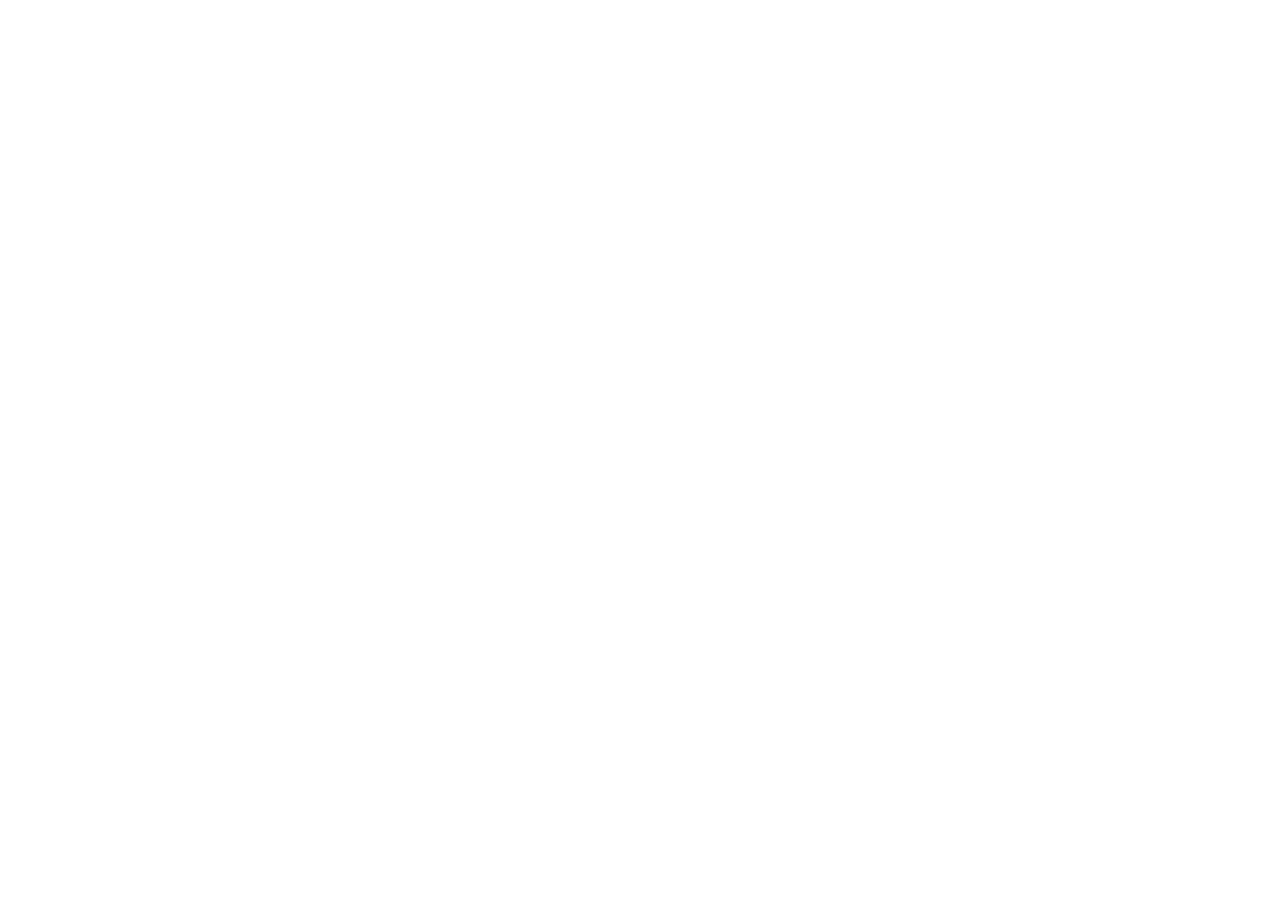
==== index.html @ 1e2af701 "Criei o arquivo index" ====
<!DOCTYPE html>
<html lang="pt-br">
<head>
    <meta charset="UTF-8">
    <meta http-equiv="X-UA-Compatible" content="IE=edge">
    <meta name="viewport" content="width=device-width, initial-scale=1.0">
    <title>Projeto Redes Sociais</title>
    <link rel="shortcut icon" href="favicon.ico" type="image/x-icon">
</head>
<body>
    
</body>
</html>
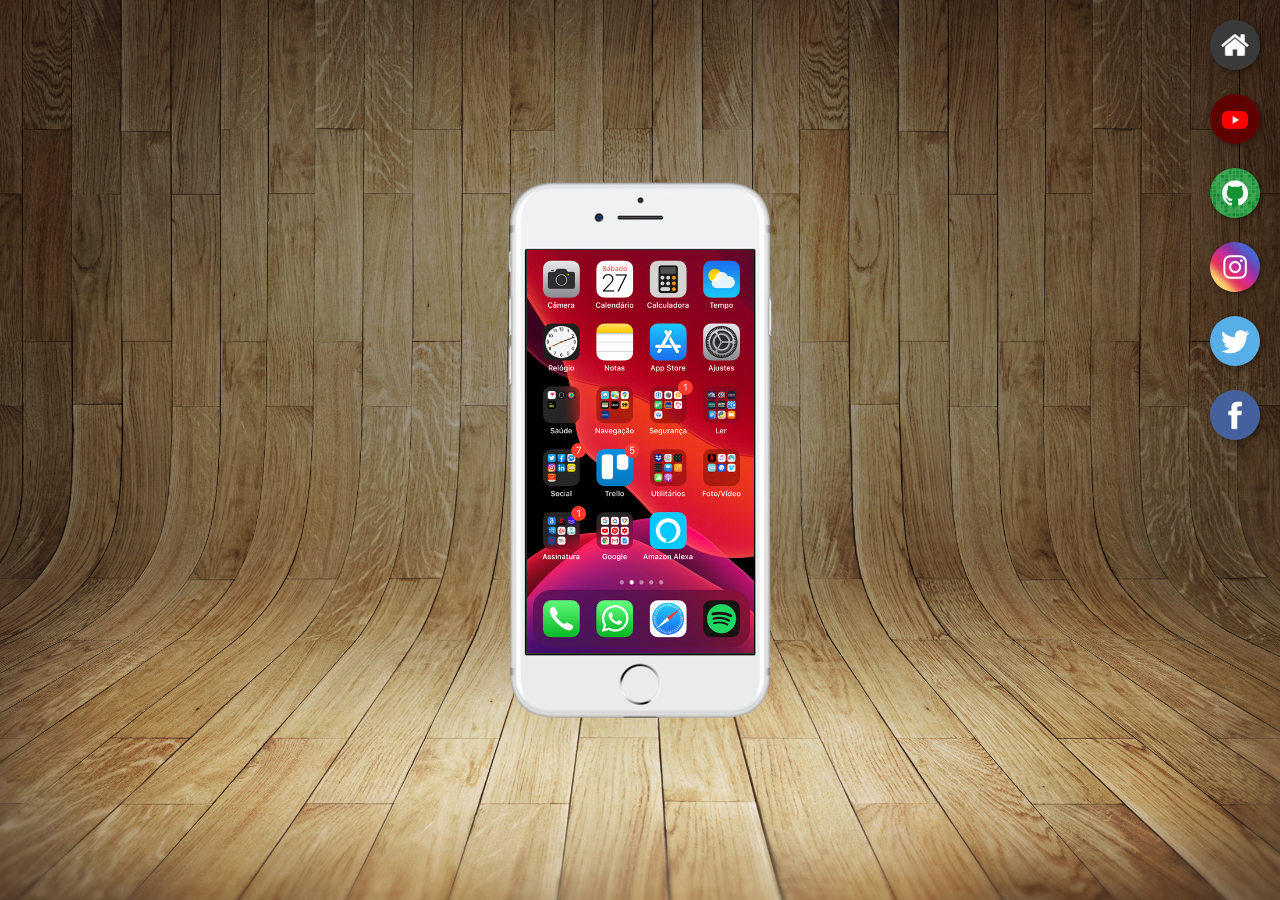
==== commit ab0fce0f: "Criei botões laterais" ====
--- a/index.html
+++ b/index.html
@@ -6,8 +6,25 @@
     <meta name="viewport" content="width=device-width, initial-scale=1.0">
     <title>Projeto Redes Sociais</title>
     <link rel="shortcut icon" href="favicon.ico" type="image/x-icon">
+    <link rel="stylesheet" href="estilos/style.css">
 </head>
 <body>
-    
+    <main>
+        <section id="telefone">
+            <iframe src="home.html" name="tela" id="tela" frameborder="0">
+                O navegador infelizmente não é compátivel com iframe :/
+            </iframe>
+        </section>
+        <section id="redes-sociais">
+            <ul>
+                <li><img src="imagens/logo-home.jpg" alt="Home"></li>
+                <li><img src="imagens/logo-youtube.jpg" alt="logo-youtube"></li>
+                <li><img src="imagens/logo-github.jpg" alt="logo-github"></li>
+                <li><img src="imagens/logo-instagram.jpg" alt="logo-instagram"></li>
+                <li><img src="imagens/logo-twitter.jpg" alt="logo-twitter"></li>
+                <li><img src="imagens/logo-facebook.jpg" alt="logo-facebook"></li>
+            </ul>
+        </section>
+    </main>
 </body>
 </html>--- a/estilos/style.css
+++ b/estilos/style.css
@@ -0,0 +1,71 @@
+@charset "UTF-8";
+
+*{
+    padding: 0px;
+    margin: 0px;
+    /*font-family: Arial, Helvetica, sans-serif;*/
+    list-style: none;
+}
+
+html, body{
+    height: 100vh;
+    width: 100vw;
+    background-color: black;
+}
+
+body{
+    background-image: url('../imagens/fundo-madeira.jpg');
+    background-repeat: no-repeat;
+    background-position: center center;
+    background-size: cover;
+    background-attachment: fixed;
+}
+
+main{
+    height: 100vh;
+    position: relative;
+}
+
+section#telefone{
+    height: 540px;
+    width: 268px;
+    background-image: url('../imagens/frame-iphone.png');
+    background-repeat: no-repeat;
+    background-size: cover;
+    position: absolute;
+    top: 50%;
+    left: 50%;
+    transform: translate(-50%, -50%);
+}
+
+iframe#tela{
+    position: relative;
+    top: 13%;
+    left: 8%; 
+
+    width: 227px;
+    height: 403px;
+}
+
+section#redes-sociais{
+    position: absolute;
+    top: 10px;
+    right: 10px;
+}
+
+section#redes-sociais img{
+    width: 50px;
+    height: 50px;
+    border-radius: 50%;
+    margin: 10px;
+    box-shadow: 2px 2px 5px rgba(0, 0, 0, 0.400);
+    box-sizing: border-box;
+}
+
+section#redes-sociais img:hover{
+    border: 1px solid rgba(255, 255, 255, 0.500);
+    transform: translate(-2px, -2px);
+    box-shadow: 5px 5px 10px rgba(0, 0, 0, 0.625);
+    transition: transform 0.5s, border 1s;
+    /*transition: propriedade segundos*/
+}
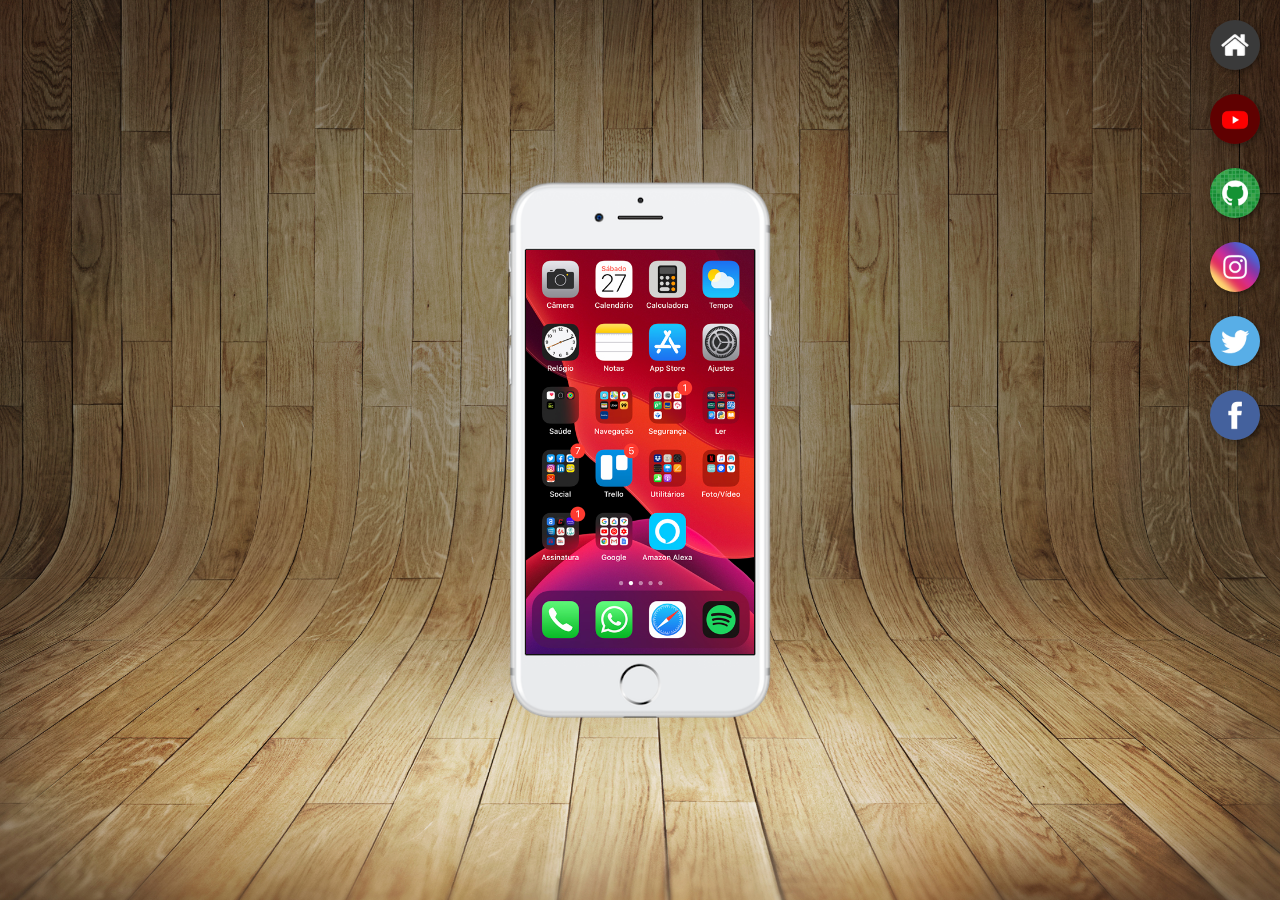
==== commit 2fff6ec3: "Atualizações do projeto" ====
--- a/index.html
+++ b/index.html
@@ -16,14 +16,25 @@
             </iframe>
         </section>
         <section id="redes-sociais">
-            <ul>
-                <li><img src="imagens/logo-home.jpg" alt="Home"></li>
-                <li><img src="imagens/logo-youtube.jpg" alt="logo-youtube"></li>
-                <li><img src="imagens/logo-github.jpg" alt="logo-github"></li>
-                <li><img src="imagens/logo-instagram.jpg" alt="logo-instagram"></li>
-                <li><img src="imagens/logo-twitter.jpg" alt="logo-twitter"></li>
-                <li><img src="imagens/logo-facebook.jpg" alt="logo-facebook"></li>
-            </ul>
+            <a href="home.html" target="tela">
+                <img src="imagens/logo-home.jpg" alt="Icone Home">
+            </a>
+            <a href="youtube.html" target="tela">
+                <img src="imagens/logo-youtube.jpg" alt="Icone YouTube">
+            </a>
+            <a href="github.html" target="tela">
+                <img src="imagens/logo-github.jpg" alt="Icone GitHub">
+            </a>
+            <a href="#" target="tela">
+                <img src="imagens/logo-instagram.jpg" alt="Icone Instagram">
+            </a>
+            <a href="#" target="tela">
+                <img src="imagens/logo-twitter.jpg" alt="Icone Twitter">
+            </a>
+            <a href="#" target="tela">
+                <img src="imagens/logo-facebook.jpg" alt="Icone Facebook">
+            </a>       
+
         </section>
     </main>
 </body>
--- a/estilos/style.css
+++ b/estilos/style.css
@@ -4,7 +4,7 @@
     padding: 0px;
     margin: 0px;
     /*font-family: Arial, Helvetica, sans-serif;*/
-    list-style: none;
+    text-decoration: none;
 }
 
 html, body{
@@ -41,13 +41,16 @@
 iframe#tela{
     position: relative;
     top: 13%;
-    left: 8%; 
+    left: 7.5%; 
 
-    width: 227px;
-    height: 403px;
+    width: 228px;
+    height: 404px;
 }
 
 section#redes-sociais{
+    display: flex;
+    flex-direction: column;
+    
     position: absolute;
     top: 10px;
     right: 10px;
